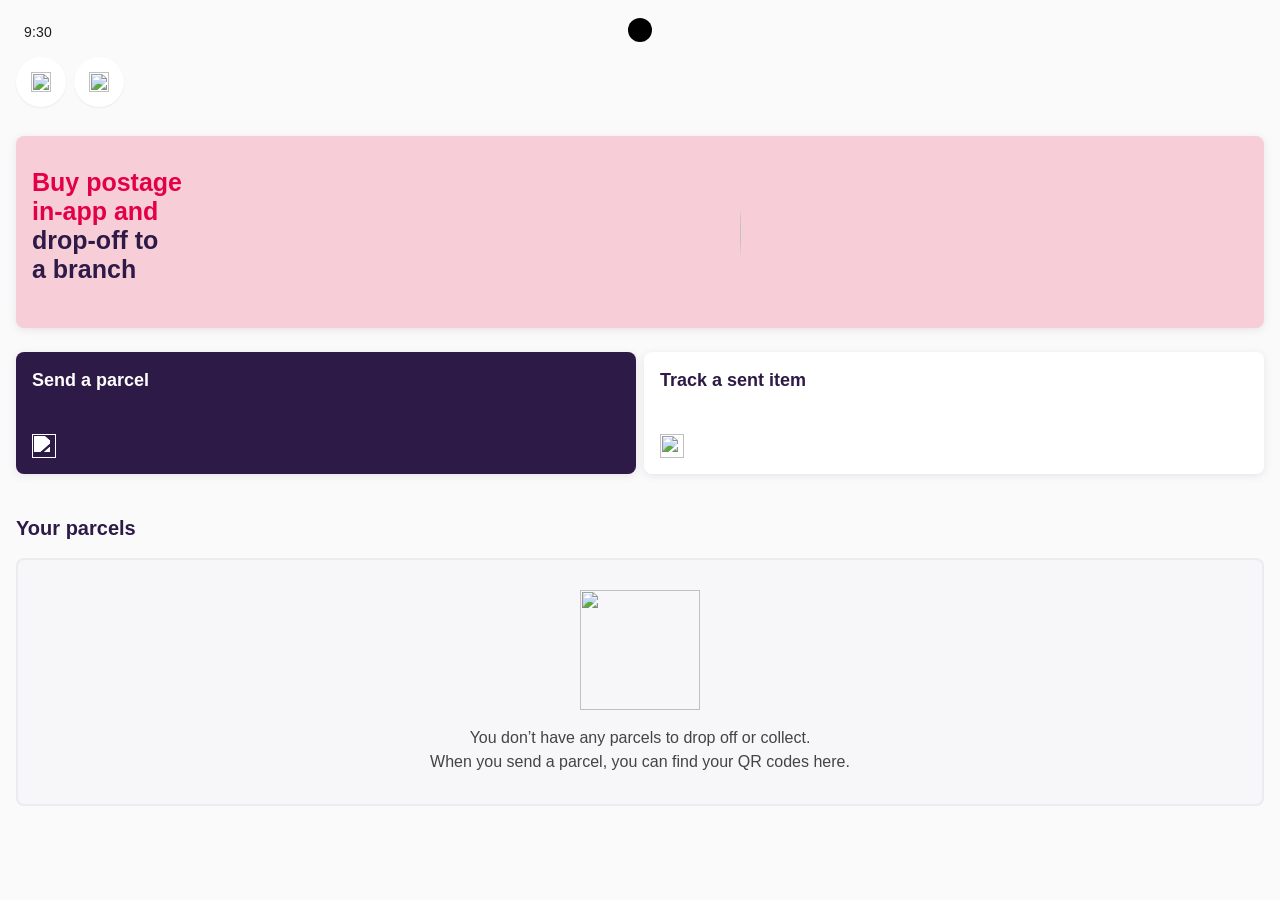
==== prototype/index.html @ bd080187 "Initial project import. Add the current prototype assets, docs, specs, and tokens to start tracking " ====
<!DOCTYPE html>
<html lang="en">
  <head>
    <meta charset="UTF-8" />
    <meta name="viewport" content="width=device-width, initial-scale=1.0" />
    <title>Usability Test Prototype</title>
    <link rel="stylesheet" href="./styles/base.css" />
    <link rel="stylesheet" href="./styles/components.css" />
    <link rel="stylesheet" href="./styles/transitions.css" />
    <link rel="stylesheet" href="./styles/screens.css" />
    <style>
      .setup-check {
        max-width: 40rem;
        margin: 0 auto;
        padding: var(--spacing-stack-lg, 24px);
      }

      .setup-check h1 {
        font-family: var(--font-family-brand), var(--font-family-body), sans-serif;
        font-size: var(--font-size-display, 28px);
        line-height: var(--leading-heading, 140%);
        color: var(--text-brand, #2e1a47);
        margin: 0 0 var(--spacing-stack-sm, 8px);
      }

      .setup-check__swatches {
        display: flex;
        gap: var(--spacing-density-sm, 8px);
        margin: var(--spacing-stack-md, 16px) 0;
      }

      .setup-check__swatch {
        width: 2.5rem;
        height: 2.5rem;
        border-radius: var(--radius-sm, 4px);
        border: 1px solid rgba(0, 0, 0, 0.08);
      }

      .setup-check__meta {
        font-size: var(--font-size-caption, 12px);
        color: var(--text-secondary, #433159);
      }
    </style>
  </head>
  <body>
    <div id="app"></div>
    <script type="module" src="./app.js"></script>
  </body>
</html>
---- prototype/styles/base.css ----
@import "./tokens.css";

@font-face {
  font-family: "Nunito Sans";
  src: url("../assets/fonts/NunitoSans.ttf") format("truetype-variations");
  font-weight: 200 1000;
  font-style: normal;
  font-display: swap;
}

@font-face {
  font-family: "Nunito Sans";
  src: url("../assets/fonts/NunitoSans-Italic.ttf") format("truetype-variations");
  font-weight: 200 1000;
  font-style: italic;
  font-display: swap;
}

@font-face {
  font-family: "Post Office Digital HL";
  src: url("../assets/fonts/PostOfficeDigitalHL.ttf") format("truetype");
  font-weight: 400;
  font-style: normal;
  font-display: swap;
}

*,
*::before,
*::after {
  box-sizing: border-box;
}

/* Ensure the HTML `hidden` attribute always wins over any component display rule. */
[hidden] {
  display: none !important;
}

html {
  -webkit-text-size-adjust: 100%;
}

:root {
  --prototype-screen-max-width: 402px;
}

body {
  margin: 0;
  min-height: 100dvh;
  font-family: var(--font-family-body), var(--font-family-fallback), sans-serif;
  font-size: var(--font-size-body);
  line-height: var(--leading-body);
  color: var(--text-primary);
  background: var(--surface-canvas);
  overflow-x: hidden;
}

img,
svg {
  display: block;
  max-width: 100%;
}

/* Prevent Figma-exported assets from stretching in fixed-size boxes. */
img[width][height] {
  object-fit: contain;
}

button,
input,
textarea,
select {
  font: inherit;
}

a {
  color: inherit;
}

#app {
  min-height: 100dvh;
  width: 100%;
  overflow-x: hidden;
}

.screen {
  width: min(100%, var(--prototype-screen-max-width));
  margin: 0 auto;
  overflow-x: hidden;
}
---- prototype/styles/components.css ----
/**
 * Shared component styles for the prototype.
 * Add reusable UI patterns here as screens are built.
 */

@import "./components/button.css";
@import "./components/choice-button.css";
@import "./components/text-input-field.css";
@import "./components/radio.css";
@import "./components/checkbox.css";
@import "./components/info-alert.css";
@import "./components/feature-header.css";

.proto-asset-icon {
  flex-shrink: 0;
  object-fit: contain;
}

.proto-asset-logo {
  flex-shrink: 0;
  object-fit: contain;
  object-position: left center;
}
---- prototype/styles/transitions.css ----
:root {
  --transition-duration-slide: 240ms;
  --transition-duration-fade: 200ms;
  --transition-duration-sheet: 280ms;
  --transition-ease-android-standard: cubic-bezier(0.2, 0, 0, 1);
  --transition-ease-android-emphasized: cubic-bezier(0.2, 0, 0, 1);
}

@media (prefers-reduced-motion: reduce) {
  :root {
    --transition-duration-slide: 1ms;
    --transition-duration-fade: 1ms;
  }
}

@keyframes screen-enter-from-right {
  from {
    transform: translateX(20px);
    opacity: 0.94;
  }
  to {
    transform: translateX(0);
    opacity: 1;
  }
}

@keyframes screen-exit-to-left {
  from {
    transform: translateX(0);
    opacity: 1;
  }
  to {
    transform: translateX(-12px);
    opacity: 0.94;
  }
}

@keyframes screen-enter-from-left {
  from {
    transform: translateX(-20px);
    opacity: 0.94;
  }
  to {
    transform: translateX(0);
    opacity: 1;
  }
}

@keyframes screen-exit-to-right {
  from {
    transform: translateX(0);
    opacity: 1;
  }
  to {
    transform: translateX(12px);
    opacity: 0.94;
  }
}

@keyframes screen-fade-in {
  from {
    opacity: 0;
  }
  to {
    opacity: 1;
  }
}

@keyframes screen-fade-out {
  from {
    opacity: 1;
  }
  to {
    opacity: 0;
  }
}

@keyframes sheet-enter-from-bottom {
  from {
    transform: translateY(44px);
    opacity: 0.96;
  }
  to {
    transform: translateY(0);
    opacity: 1;
  }
}

@keyframes sheet-exit-to-bottom {
  from {
    transform: translateY(0);
    opacity: 1;
  }
  to {
    transform: translateY(44px);
    opacity: 0.96;
  }
}

html[data-transition="slide-forward"]::view-transition-old(root) {
  animation: screen-exit-to-left var(--transition-duration-slide) var(--transition-ease-android-standard);
}

html[data-transition="slide-forward"]::view-transition-new(root) {
  animation: screen-enter-from-right var(--transition-duration-slide) var(--transition-ease-android-standard);
}

html[data-transition="slide-back"]::view-transition-old(root) {
  animation: screen-exit-to-right var(--transition-duration-slide) var(--transition-ease-android-standard);
}

html[data-transition="slide-back"]::view-transition-new(root) {
  animation: screen-enter-from-left var(--transition-duration-slide) var(--transition-ease-android-standard);
}

html[data-transition="fade"]::view-transition-old(root) {
  animation: screen-fade-out var(--transition-duration-fade) ease-out;
}

html[data-transition="fade"]::view-transition-new(root) {
  animation: screen-fade-in var(--transition-duration-fade) ease-out;
}

html[data-transition="sheet-up"]::view-transition-old(root) {
  animation: screen-fade-out var(--transition-duration-fade) ease-out;
}

html[data-transition="sheet-up"]::view-transition-new(root) {
  animation: sheet-enter-from-bottom var(--transition-duration-sheet)
    var(--transition-ease-android-emphasized);
}

html[data-transition="sheet-down"]::view-transition-old(root) {
  animation: sheet-exit-to-bottom var(--transition-duration-sheet)
    var(--transition-ease-android-emphasized);
}

html[data-transition="sheet-down"]::view-transition-new(root) {
  animation: screen-fade-in var(--transition-duration-fade) ease-out;
}
---- prototype/styles/screens.css ----
/**
 * Consolidated screen stylesheet imports.
 * Keep ordering stable to preserve cascade behavior.
 */

@import "./screens/button-demo.css";
@import "./screens/choice-button-demo.css";
@import "./screens/form-fields-demo.css";
@import "./screens/home.css";
@import "./screens/signature.css";
@import "./screens/drop-off.css";
@import "./screens/send-addressfrom.css";
@import "./screens/send-addressto.css";
@import "./screens/size.css";
@import "./screens/heavy.css";
@import "./screens/choose-postage.css";
@import "./screens/compensation.css";
@import "./screens/delivery-address.css";
@import "./screens/address-drawer.css";
@import "./screens/confirm-delivery-details.css";
@import "./screens/recipient-details.css";
@import "./screens/return-details.css";
@import "./screens/return-address.css";
@import "./screens/confirm-return-details.css";
@import "./screens/basket.css";
@import "./screens/confirm-billing-information.css";
@import "./screens/contact-details.css";
@import "./screens/checkout.css";
@import "./screens/checkout-payment-processing.css";
@import "./screens/payment.css";
@import "./screens/order-confirmation.css";
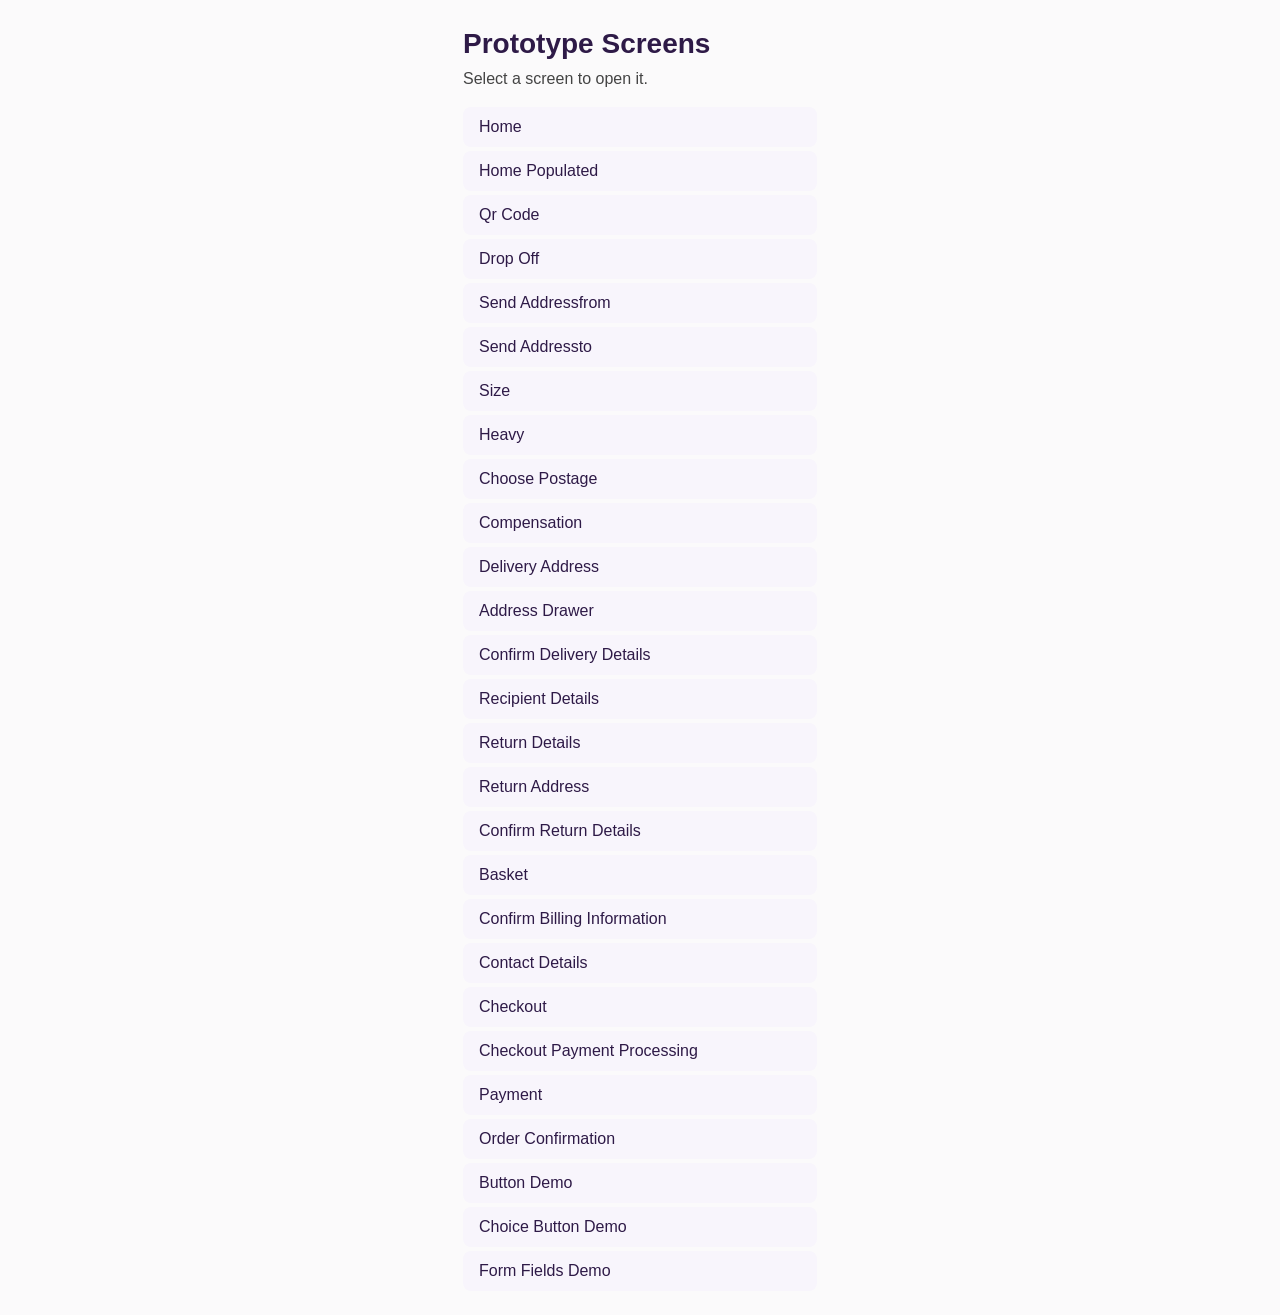
==== commit e79e3a82: "Improve prototype viewport behavior across mobile flows. Add sticky feature headers and dock Continu" ====
--- a/prototype/index.html
+++ b/prototype/index.html
@@ -3,7 +3,14 @@
   <head>
     <meta charset="UTF-8" />
     <meta name="viewport" content="width=device-width, initial-scale=1.0" />
+    <meta name="theme-color" content="#ffffff" />
+    <meta name="mobile-web-app-capable" content="yes" />
+    <meta name="apple-mobile-web-app-capable" content="yes" />
+    <meta name="apple-mobile-web-app-status-bar-style" content="default" />
+    <meta name="apple-mobile-web-app-title" content="POL Prototype" />
     <title>Usability Test Prototype</title>
+    <link rel="manifest" href="../manifest.webmanifest" />
+    <link rel="apple-touch-icon" href="../images/home/settings.png" />
     <link rel="stylesheet" href="./styles/base.css" />
     <link rel="stylesheet" href="./styles/components.css" />
     <link rel="stylesheet" href="./styles/transitions.css" />
--- a/prototype/styles/base.css
+++ b/prototype/styles/base.css
@@ -87,3 +87,12 @@
   margin: 0 auto;
   overflow-x: hidden;
 }
+
+/* Keep CTA footers docked on screens that render a Continue button. */
+.screen > [class$="-footer"]:has(.btn--continue) {
+  position: sticky;
+  bottom: 0;
+  z-index: 15;
+  margin-top: auto;
+  background: var(--surface-raised);
+}
--- a/prototype/styles/screens.css
+++ b/prototype/styles/screens.css
@@ -6,6 +6,7 @@
 @import "./screens/button-demo.css";
 @import "./screens/choice-button-demo.css";
 @import "./screens/form-fields-demo.css";
+@import "./screens/index.css";
 @import "./screens/home.css";
 @import "./screens/signature.css";
 @import "./screens/drop-off.css";
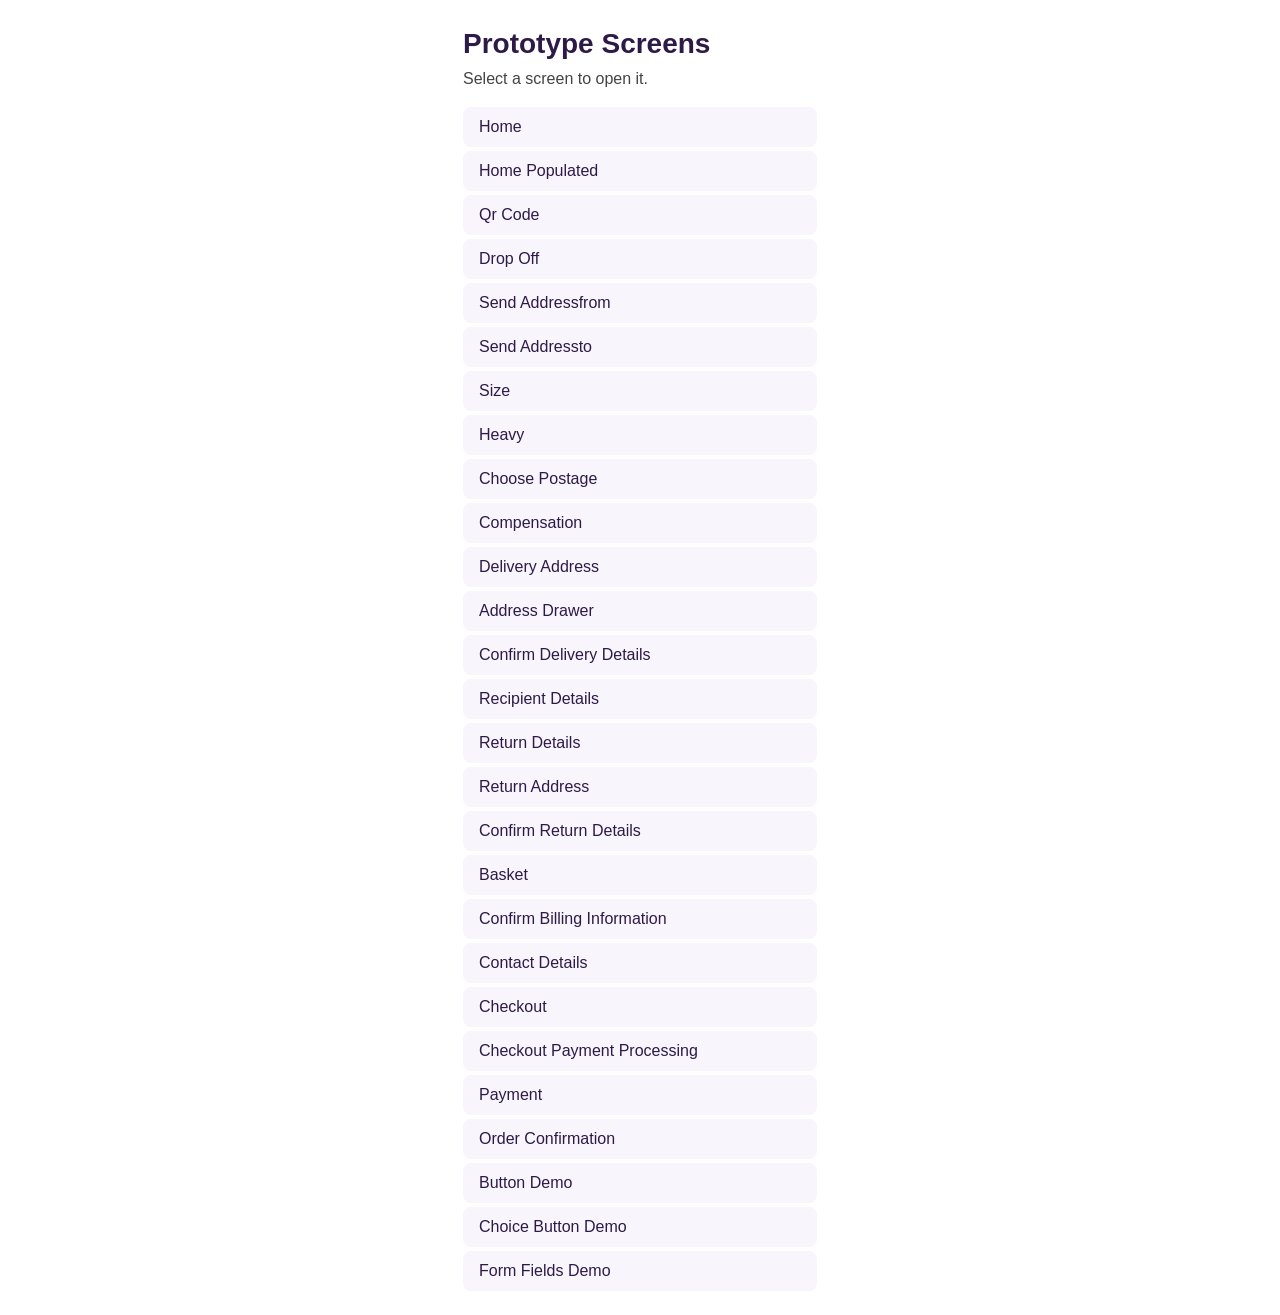
==== commit 61ae9666: "Fix mobile viewport bands and sticky layout reliability. Use viewport-fit cover plus dynamic surface" ====
--- a/prototype/index.html
+++ b/prototype/index.html
@@ -2,7 +2,7 @@
 <html lang="en">
   <head>
     <meta charset="UTF-8" />
-    <meta name="viewport" content="width=device-width, initial-scale=1.0" />
+    <meta name="viewport" content="width=device-width, initial-scale=1.0, viewport-fit=cover" />
     <meta name="theme-color" content="#ffffff" />
     <meta name="mobile-web-app-capable" content="yes" />
     <meta name="apple-mobile-web-app-capable" content="yes" />
--- a/prototype/styles/base.css
+++ b/prototype/styles/base.css
@@ -37,6 +37,8 @@
 
 html {
   -webkit-text-size-adjust: 100%;
+  min-height: 100%;
+  background: var(--viewport-surface, var(--surface-raised));
 }
 
 :root {
@@ -50,7 +52,7 @@
   font-size: var(--font-size-body);
   line-height: var(--leading-body);
   color: var(--text-primary);
-  background: var(--surface-canvas);
+  background: var(--viewport-surface, var(--surface-raised));
   overflow-x: hidden;
 }
 
@@ -77,9 +79,20 @@
 }
 
 #app {
+  min-height: 100svh;
   min-height: 100dvh;
   width: 100%;
   overflow-x: hidden;
+  padding-bottom: env(safe-area-inset-bottom, 0px);
+  background: var(--viewport-surface, var(--surface-raised));
+}
+
+body[data-screen-surface="canvas"] {
+  --viewport-surface: var(--surface-canvas);
+}
+
+body[data-screen-surface="raised"] {
+  --viewport-surface: var(--surface-raised);
 }
 
 .screen {
@@ -89,7 +102,7 @@
 }
 
 /* Keep CTA footers docked on screens that render a Continue button. */
-.screen > [class$="-footer"]:has(.btn--continue) {
+.screen > [class$="-footer"].screen-footer--continue {
   position: sticky;
   bottom: 0;
   z-index: 15;
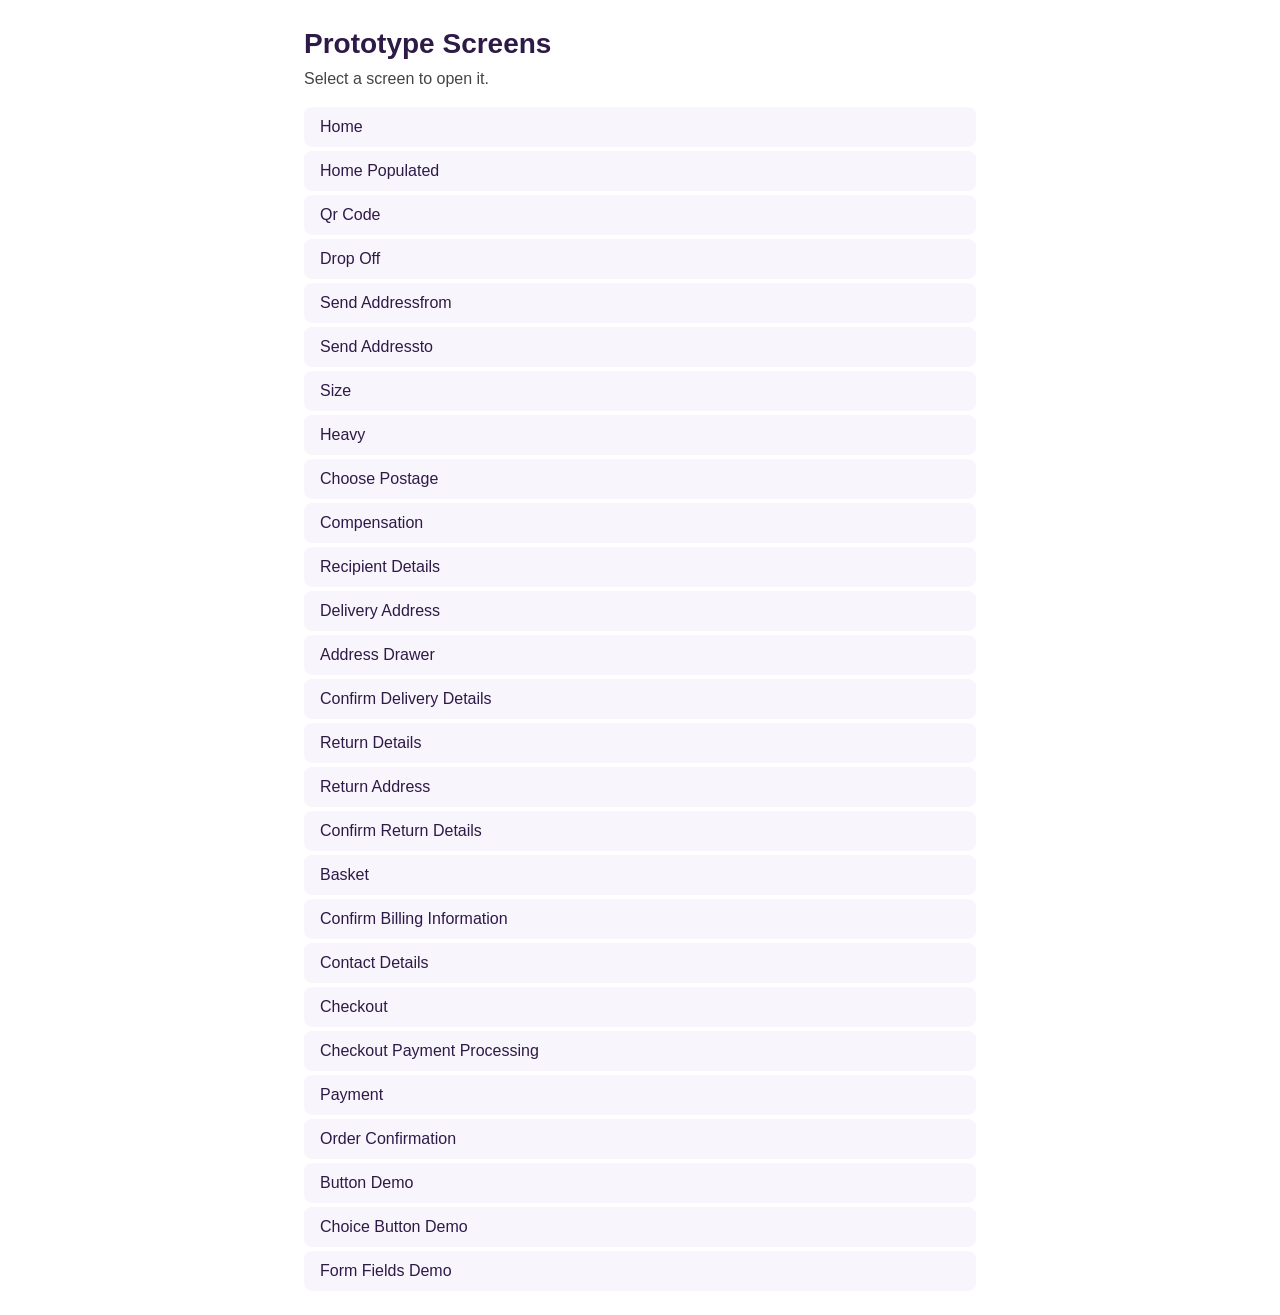
==== commit 9f60561c: "Fix sticky layout and provider assets Remove remaining faux status bars, correct QR/layout alignment" ====
--- a/prototype/index.html
+++ b/prototype/index.html
@@ -9,12 +9,15 @@
     <meta name="apple-mobile-web-app-status-bar-style" content="default" />
     <meta name="apple-mobile-web-app-title" content="POL Prototype" />
     <title>Usability Test Prototype</title>
-    <link rel="manifest" href="../manifest.webmanifest" />
-    <link rel="apple-touch-icon" href="../images/home/settings.png" />
-    <link rel="stylesheet" href="./styles/base.css" />
-    <link rel="stylesheet" href="./styles/components.css" />
-    <link rel="stylesheet" href="./styles/transitions.css" />
-    <link rel="stylesheet" href="./styles/screens.css" />
+    <link rel="manifest" href="../manifest.webmanifest?v=20260629-2" />
+    <link rel="icon" type="image/png" sizes="192x192" href="../icons/app-icon-192.png?v=20260629-2" />
+    <link rel="icon" type="image/png" sizes="512x512" href="../icons/app-icon-512.png?v=20260629-2" />
+    <link rel="apple-touch-icon" href="../icons/apple-touch-icon.png?v=20260629-2" />
+    <link rel="apple-touch-startup-image" href="../images/splash-screen.png?v=20260629-2" />
+    <link rel="stylesheet" href="./styles/base.css?v=20260629-1" />
+    <link rel="stylesheet" href="./styles/components.css?v=20260629-1" />
+    <link rel="stylesheet" href="./styles/transitions.css?v=20260629-1" />
+    <link rel="stylesheet" href="./styles/screens.css?v=20260629-1" />
     <style>
       .setup-check {
         max-width: 40rem;
@@ -51,6 +54,6 @@
   </head>
   <body>
     <div id="app"></div>
-    <script type="module" src="./app.js"></script>
+    <script type="module" src="./app.js?v=20260629-1"></script>
   </body>
 </html>
--- a/prototype/styles/base.css
+++ b/prototype/styles/base.css
@@ -42,7 +42,7 @@
 }
 
 :root {
-  --prototype-screen-max-width: 402px;
+  --prototype-screen-max-width: 100%;
 }
 
 body {
@@ -96,9 +96,27 @@
 }
 
 .screen {
+  display: flex;
+  flex-direction: column;
   width: min(100%, var(--prototype-screen-max-width));
-  margin: 0 auto;
-  overflow-x: hidden;
+  min-height: 100svh;
+  min-height: 100dvh;
+  margin: 0;
+  overflow-x: clip;
+  overflow-y: visible;
+}
+
+/* Prototype-only: hide faux device chrome without reserving space. */
+.status-bar {
+  display: none;
+}
+
+/* Keep headers docked at the top of the viewport. */
+.screen > header,
+.screen > [class$="-header"] {
+  position: sticky;
+  top: 0;
+  z-index: 20;
 }
 
 /* Keep CTA footers docked on screens that render a Continue button. */
@@ -107,5 +125,6 @@
   bottom: 0;
   z-index: 15;
   margin-top: auto;
+  padding-bottom: env(safe-area-inset-bottom, 0px);
   background: var(--surface-raised);
 }
--- a/prototype/styles/screens.css
+++ b/prototype/styles/screens.css
@@ -30,3 +30,4 @@
 @import "./screens/checkout-payment-processing.css";
 @import "./screens/payment.css";
 @import "./screens/order-confirmation.css";
+@import "./screens/overrides.css";
